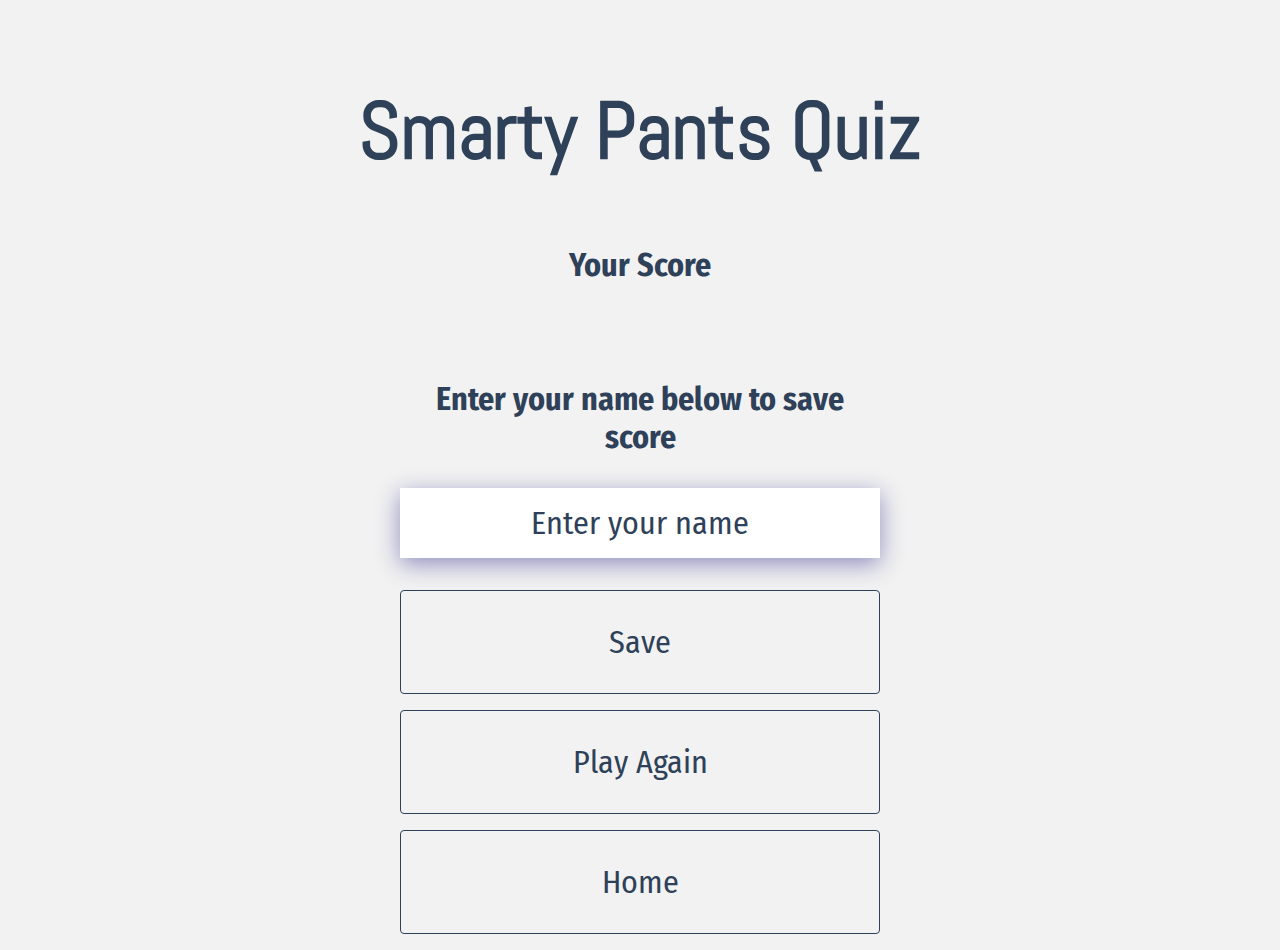
==== end.html @ 623bc3f1 "gdsgs" ====
<!DOCTYPE html>
<html lang="en">

<head>
    <meta charset="UTF-8">
    <meta http-equiv="X-UA-Compatible" content="IE=edge">
    <meta name="viewport" content="width=device-width, initial-scale=1.0">
    <meta name="description" content="General knowledge quiz with a leaderboard">
    <meta name="keywords" content="General knowledge, quiz, leaderboard, competitive quiz">
    <title>Smarty Pants Quiz</title>
    <link rel="stylesheet" href="assets/css/style.css">
</head>

<body>
    <div class="container">
        <div class="flex-column flex-center" id="end">
            <h1>Smarty Pants Quiz</h1>
            <h2>Your Score</h2>
            <h1 id="finalScore">0</h1>
            <form class="end-form-container">
                <h2 id="end-text">Enter your name below to save score</h2>
                <input type="text" name="name" id="username" placeholder="Enter your name">
                <button class="btn" id="saveScoreBtn" type="submit" onclick="saveHighScore(event)">Save</button>
            </form>
            <a href="game.html" class="btn">Play Again</a>
            <a href="index.html" class="btn">Home</a>
        </div>
    </div>
    <script src="assets/js/end.js"></script>
</body>

</html>
---- assets/css/style.css ----
@import url('https://fonts.googleapis.com/css2?family=Abel&family=Fira+Sans+Condensed&display=swap');

:root {
    background-color: #f2f2f2;
}

* {
    box-sizing: border-box;
    margin: 0;
    padding: 0;
    font-family: 'Fira Sans Condensed', sans-serif;
    text-align: center;
    color: #2E4159;
}

h1 {
    font-size: 5rem;
    margin-bottom: 4rem;
    font-family: 'Abel', sans-serif;
}

h2 {
    font-size: 2rem;
    margin-bottom: 2rem;
}

.container {
    width: 100vw;
    height: 100vh;
    display: flex;
    justify-content: center;
    align-items: flex-start;
    max-width: 80rem;
    margin: 0 auto;
    padding: 5rem;
}

.flex-column {
    display: flex;
    flex-direction: column;
}

.flex-center {
    justify-content: center;
    align-items: center;
}

.btn {
    font-size: 2rem;
    padding: 2rem 0;
    width: 30rem;
    margin-bottom: 1rem;
    text-decoration: none;
    color: #2E4159;
    background: #f2f2f2;
    border: 0.1rem solid #2E4159;
    border-radius: 4px;
}

.btn:hover {
    cursor: pointer;
    box-shadow: 0 0.4rem 1.4rem 0 #8F8EBF;
    transition: transform 150ms;
    transform: scale(1.03);
}

.end-form-container {
    width: 100%;
    display: flex;
    flex-direction: column;
    align-items: center;
    max-width: 30rem;
}

input {
    margin-bottom: 2rem;
    width: 30rem;
    padding: 1rem;
    font-size: 2rem;
    text-align: center;
    border: none;
    box-shadow: 0 0.4rem 1.4rem 0 #8F8EBF;
}

input::placeholder {
    text-align: center;
    color: #2E4159;
}

ul {
    list-style: none;
    font-size: 2rem;
    margin-bottom: 2rem;
}

@media only screen and (max-width: 1020px) {
    * {
        font-size: 90%;
    }
}

@media only screen and (max-width: 470px) {
    * {
        font-size: 50%;
    }
}
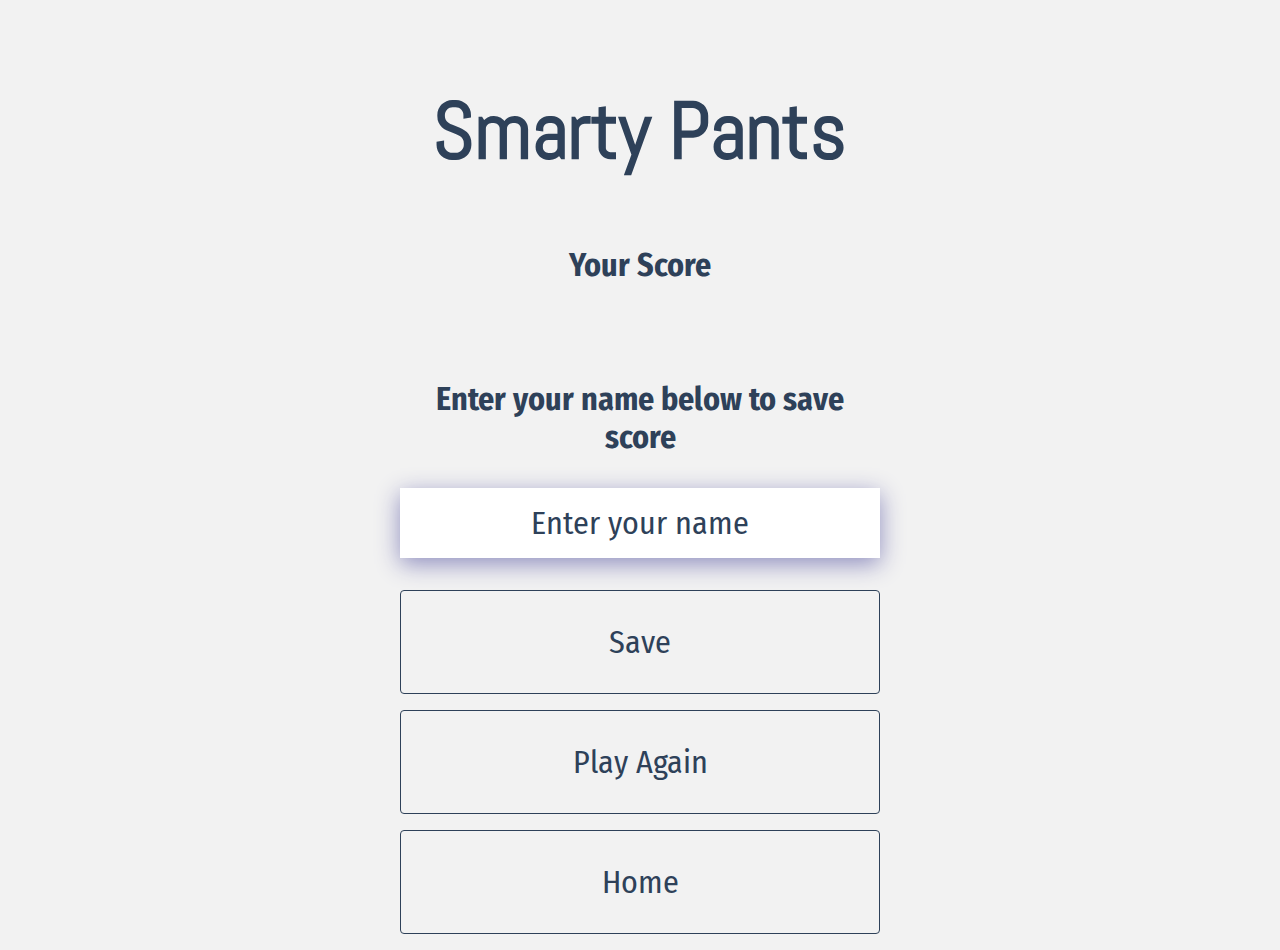
==== commit cee2342a: "gfdsafs" ====
--- a/end.html
+++ b/end.html
@@ -14,7 +14,7 @@
 <body>
     <div class="container">
         <div class="flex-column flex-center" id="end">
-            <h1>Smarty Pants Quiz</h1>
+            <h1>Smarty Pants</h1>
             <h2>Your Score</h2>
             <h1 id="finalScore">0</h1>
             <form class="end-form-container">
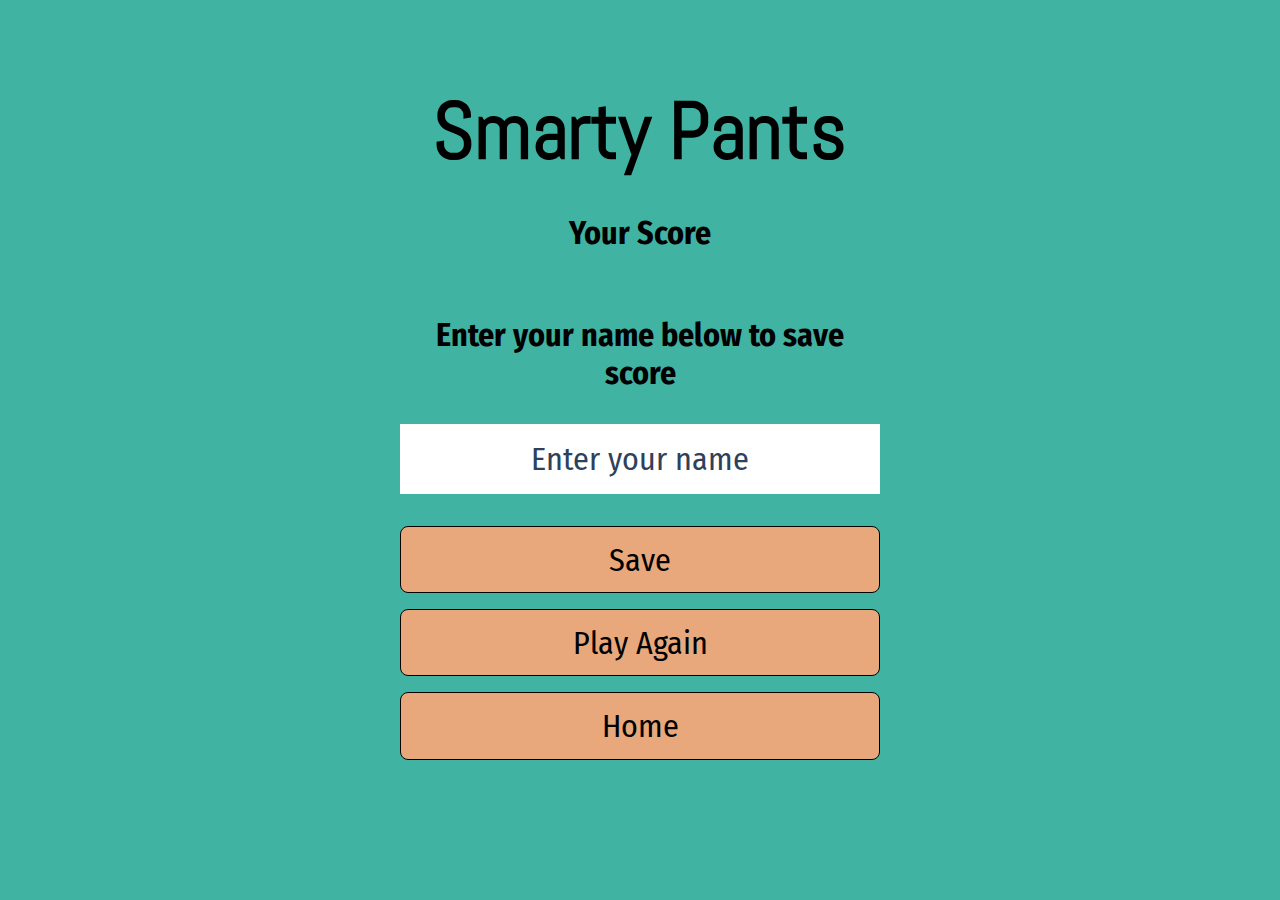
==== commit 5565d9db: "ff" ====
--- a/end.html
+++ b/end.html
@@ -20,10 +20,10 @@
             <form class="end-form-container">
                 <h2 id="end-text">Enter your name below to save score</h2>
                 <input type="text" name="name" id="username" placeholder="Enter your name">
-                <button class="btn" id="saveScoreBtn" type="submit" onclick="saveHighScore(event)">Save</button>
+                <button class="end-btn" id="saveScoreBtn" type="submit" onclick="saveHighScore(event)">Save</button>
             </form>
-            <a href="game.html" class="btn">Play Again</a>
-            <a href="index.html" class="btn">Home</a>
+            <a href="game.html" class="end-btn">Play Again</a>
+            <a href="index.html" class="end-btn">Home</a>
         </div>
     </div>
     <script src="assets/js/end.js"></script>
--- a/assets/css/style.css
+++ b/assets/css/style.css
@@ -1,8 +1,5 @@
 @import url('https://fonts.googleapis.com/css2?family=Abel&family=Fira+Sans+Condensed&display=swap');
 
-:root {
-    background-color: #f2f2f2;
-}
 
 * {
     box-sizing: border-box;
@@ -10,16 +7,26 @@
     padding: 0;
     font-family: 'Fira Sans Condensed', sans-serif;
     text-align: center;
-    color: #2E4159;
+    color: #000;
+}
+
+body {
+    background-color: #41B3A3;
 }
 
 h1 {
     font-size: 5rem;
-    margin-bottom: 4rem;
+    margin-bottom: 2rem;
     font-family: 'Abel', sans-serif;
 }
 
 h2 {
+    font-size: 2rem;
+    margin-bottom: 2rem;
+}
+
+ul {
+    list-style: none;
     font-size: 2rem;
     margin-bottom: 2rem;
 }
@@ -51,17 +58,16 @@
     width: 30rem;
     margin-bottom: 1rem;
     text-decoration: none;
-    color: #2E4159;
-    background: #f2f2f2;
+    color: #000;
+    background-color: #E8A87C;
     border: 0.1rem solid #2E4159;
     border-radius: 4px;
 }
 
 .btn:hover {
     cursor: pointer;
-    box-shadow: 0 0.4rem 1.4rem 0 #8F8EBF;
-    transition: transform 150ms;
-    transform: scale(1.03);
+    color: #000;
+    background-color: #E27D60;
 }
 
 .end-form-container {
@@ -79,7 +85,6 @@
     font-size: 2rem;
     text-align: center;
     border: none;
-    box-shadow: 0 0.4rem 1.4rem 0 #8F8EBF;
 }
 
 input::placeholder {
@@ -87,10 +92,51 @@
     color: #2E4159;
 }
 
-ul {
-    list-style: none;
+.how-to-play {
+    width: 100vw;
+    height: 100vh;
+    display: flex;
+    flex-direction: column;
+    align-items: center;
+    justify-content: center;
+    max-width: 80rem;
+    margin: 0 auto;
+    padding: 5rem;
+}
+
+#instructions {
+    font-size: 1.6rem;
+    margin-bottom: 2rem;
+}
+
+#instructions li {
+    padding: .5rem;
+    text-align: left;
+}
+
+.end-btn {
     font-size: 2rem;
-    margin-bottom: 2rem;
+    padding: 2rem 0;
+    width: 30rem;
+    height: 4.2rem;
+    display: flex;
+    align-items: center;
+    justify-content: center;
+    margin-bottom: 1rem;
+    text-decoration: none;
+    background-color: #E8A87C;
+    border: .1rem solid #000;
+    border-radius: .5rem;
+}
+
+.end-btn:hover {
+    cursor: pointer;
+    color: #000;
+    background-color: #E27D60;
+}
+
+#finalScore {
+    font-size: 3.2rem;
 }
 
 @media only screen and (max-width: 1020px) {
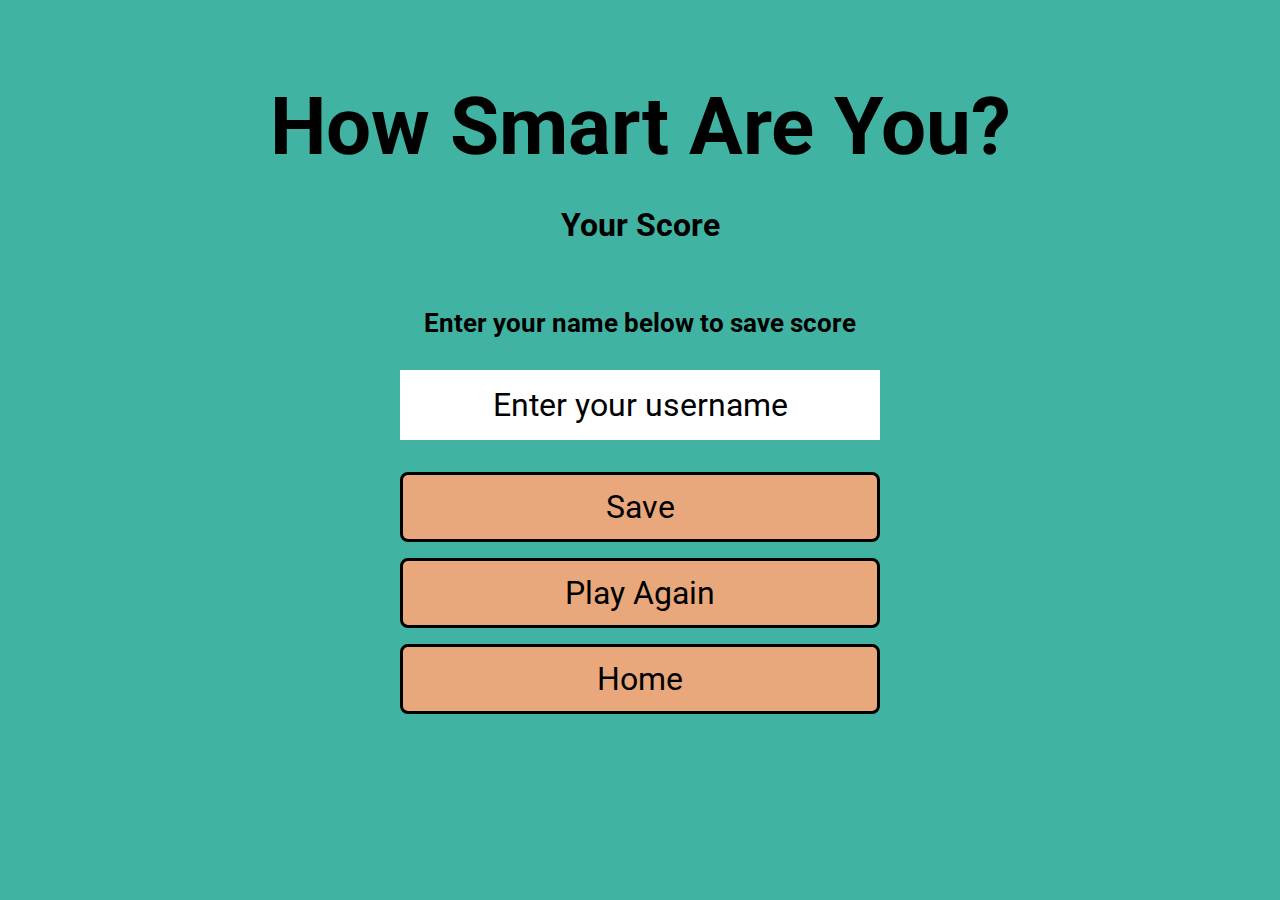
==== commit 3356dd23: "fsdff" ====
--- a/end.html
+++ b/end.html
@@ -14,12 +14,12 @@
 <body>
     <div class="container">
         <div class="flex-column flex-center" id="end">
-            <h1>Smarty Pants</h1>
+            <h1>How Smart Are You?</h1>
             <h2>Your Score</h2>
             <h1 id="finalScore">0</h1>
             <form class="end-form-container">
                 <h2 id="end-text">Enter your name below to save score</h2>
-                <input type="text" name="name" id="username" placeholder="Enter your name">
+                <input type="text" name="name" id="username" placeholder="Enter your username">
                 <button class="end-btn" id="saveScoreBtn" type="submit" onclick="saveHighScore(event)">Save</button>
             </form>
             <a href="game.html" class="end-btn">Play Again</a>
--- a/assets/css/style.css
+++ b/assets/css/style.css
@@ -1,11 +1,10 @@
-@import url('https://fonts.googleapis.com/css2?family=Abel&family=Fira+Sans+Condensed&display=swap');
-
+@import url('https://fonts.googleapis.com/css2?family=Roboto&display=swap');
 
 * {
     box-sizing: border-box;
     margin: 0;
     padding: 0;
-    font-family: 'Fira Sans Condensed', sans-serif;
+    font-family: 'Roboto', sans-serif;
     text-align: center;
     color: #000;
 }
@@ -17,7 +16,6 @@
 h1 {
     font-size: 5rem;
     margin-bottom: 2rem;
-    font-family: 'Abel', sans-serif;
 }
 
 h2 {
@@ -60,7 +58,7 @@
     text-decoration: none;
     color: #000;
     background-color: #E8A87C;
-    border: 0.1rem solid #2E4159;
+    border: 0.2rem solid #000;
     border-radius: 4px;
 }
 
@@ -89,7 +87,7 @@
 
 input::placeholder {
     text-align: center;
-    color: #2E4159;
+    color: #000;
 }
 
 .how-to-play {
@@ -115,6 +113,42 @@
 }
 
 .end-btn {
+    font-size: 2rem;
+    padding: 2rem 0;
+    width: 30rem;
+    height: 4.2rem;
+    display: flex;
+    align-items: center;
+    justify-content: center;
+    margin-bottom: 1rem;
+    text-decoration: none;
+    background-color: #E8A87C;
+    border: .2rem solid #000;
+    border-radius: .5rem;
+}
+
+.end-btn:hover {
+    cursor: pointer;
+    color: #000;
+    background-color: #E27D60;
+}
+
+#end-text {
+    font-size: 1.6rem;
+}
+
+#finalScore {
+    font-size: 3.2rem;
+}
+
+/* game */
+
+#question {
+    width: 60rem;
+    text-align: center;
+}
+
+.answer {
     font-size: 2rem;
     padding: 2rem 0;
     width: 30rem;
@@ -129,24 +163,44 @@
     border-radius: .5rem;
 }
 
-.end-btn:hover {
+.answer:hover {
     cursor: pointer;
-    color: #000;
     background-color: #E27D60;
 }
 
-#finalScore {
-    font-size: 3.2rem;
-}
+#information {
+    display: flex;
+    justify-content: space-between;
+    text-align: center;
+    width: 60rem;
+}
+
+/* media query */
 
 @media only screen and (max-width: 1020px) {
     * {
         font-size: 90%;
     }
+
+    #question {
+        width: 100%;
+    }
+    
+    #information {
+        width: 80%;
+    }
 }
 
 @media only screen and (max-width: 470px) {
     * {
         font-size: 50%;
     }
+
+    #question {
+        width: 100%;
+    }
+    
+    #information {
+        width: 80%;
+    }
 }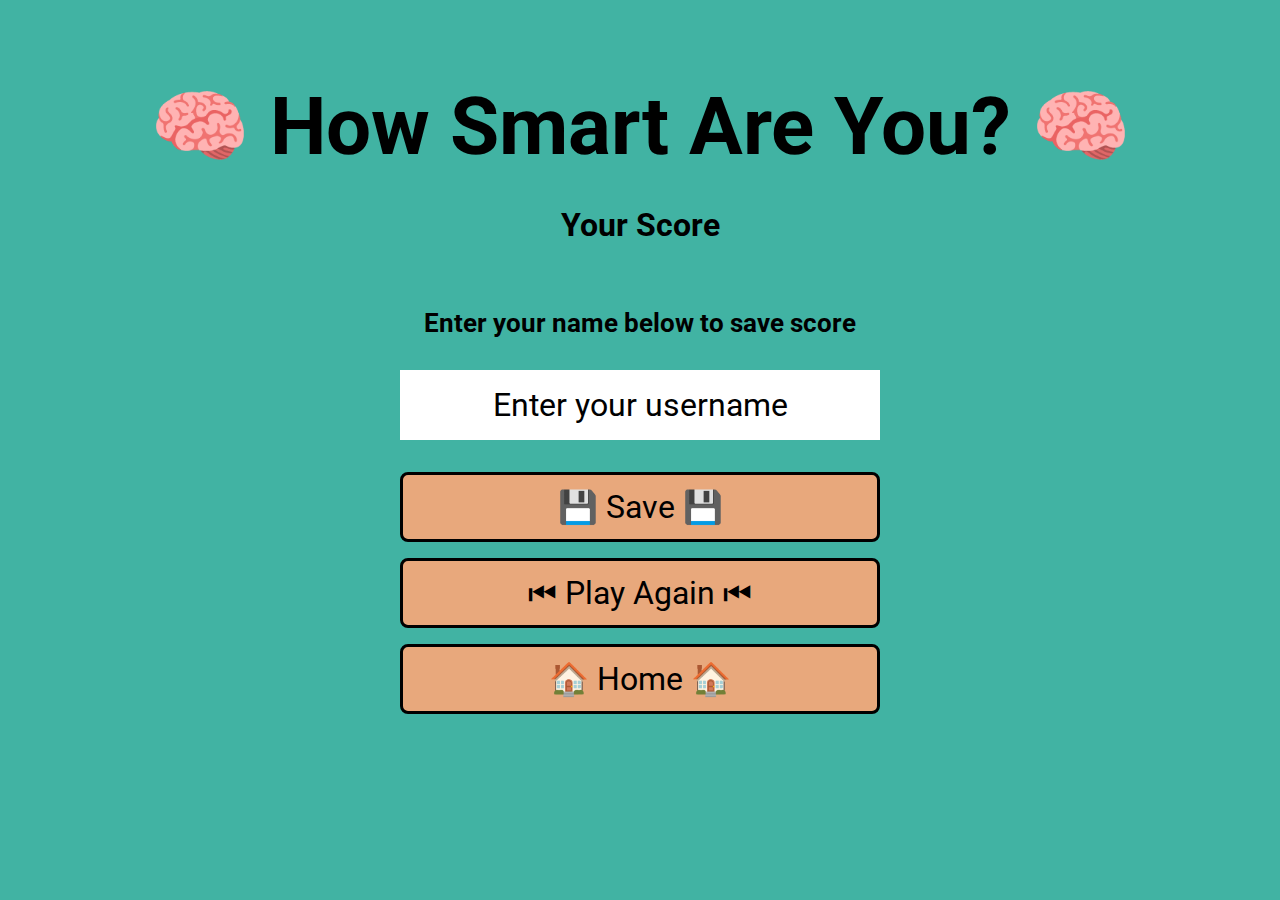
==== commit 2f24836a: "F" ====
--- a/end.html
+++ b/end.html
@@ -14,16 +14,16 @@
 <body>
     <div class="container">
         <div class="flex-column flex-center" id="end">
-            <h1>How Smart Are You?</h1>
+            <h1>🧠 How Smart Are You? 🧠</h1>
             <h2>Your Score</h2>
             <h1 id="finalScore">0</h1>
             <form class="end-form-container">
                 <h2 id="end-text">Enter your name below to save score</h2>
                 <input type="text" name="name" id="username" placeholder="Enter your username">
-                <button class="end-btn" id="saveScoreBtn" type="submit" onclick="saveHighScore(event)">Save</button>
+                <button class="end-btn" id="saveScoreBtn" type="submit" onclick="saveHighScore(event)">💾 Save 💾</button>
             </form>
-            <a href="game.html" class="end-btn">Play Again</a>
-            <a href="index.html" class="end-btn">Home</a>
+            <a href="game.html" class="end-btn">⏮ Play Again ⏮</a>
+            <a href="index.html" class="end-btn">🏠 Home 🏠</a>
         </div>
     </div>
     <script src="assets/js/end.js"></script>
